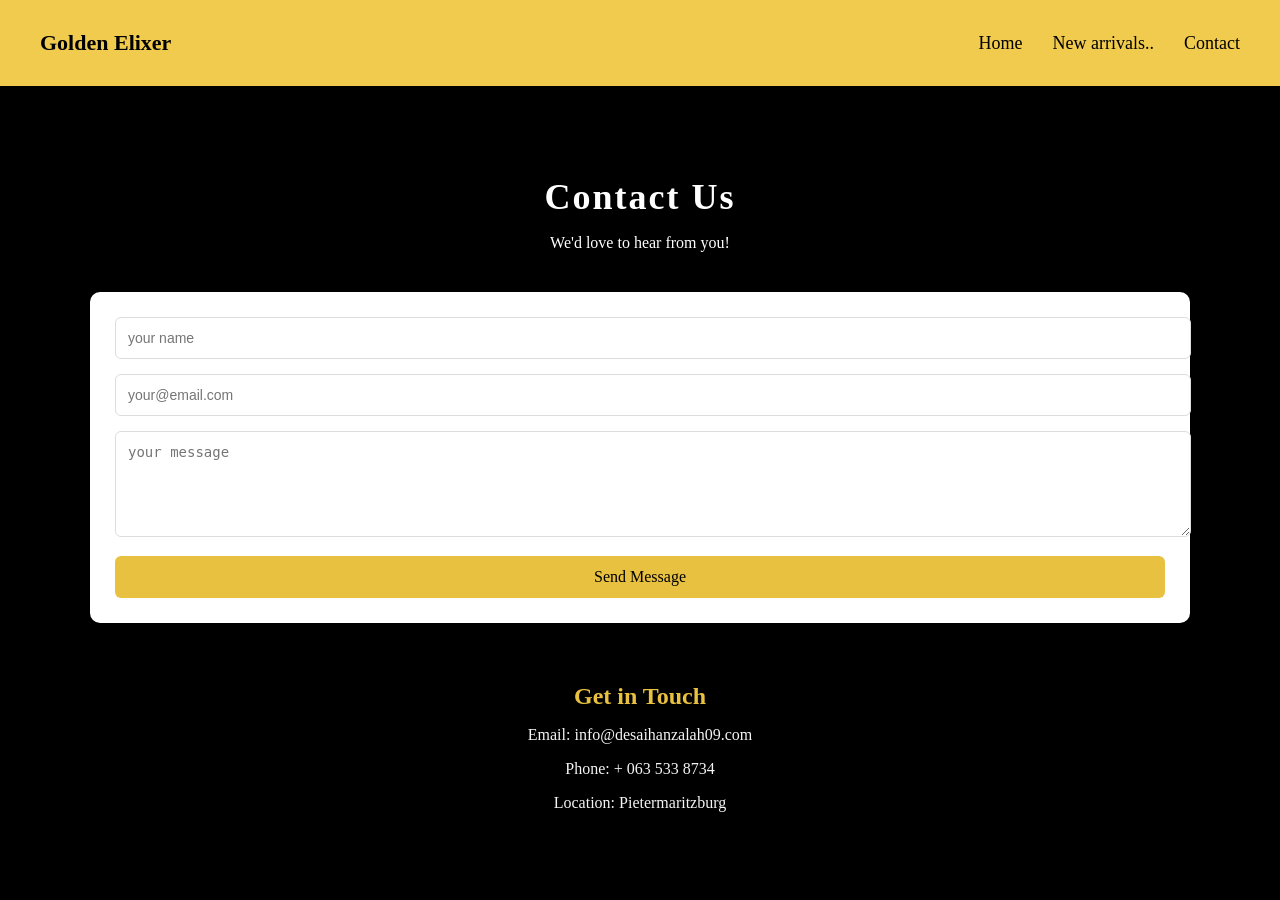
==== contact.html @ 60b55329 "Add files via upload" ====
<!DOCTYPE html>
<html lang="en">
<head>
    <meta charset="UTF-8">
    <meta name="viewport" content="width=, initial-scale=1.0">
    <title>Contact</title>
    <link rel="stylesheet" href="style.css">
</head>
<body style="background-color: black;">
    <nav class="navbar">

        <div class="logo"> 
        Golden Elixer
        </div>

        <ul class="nav-links">
            <li><a href="index.html">Home</a></li>
            <li><a href="developer.html">New arrivals..</a></li>
            <li><a href="contact.html">Contact</a></li>
        </ul>

    </nav>
    
    <section class="contact-section">
      <div class="contact-container">
        <h1>Contact Us</h1>
        <p style="color: white;">We'd love to hear from you!</p>

        <div class="contact-content">

        <!--Contact Form-->
        <form class="contact-form">
          <div class="input-group">
            <input type="text" placeholder="your name">
          </div>
          
          <div class="input-group">
            <input type="email" placeholder="your@email.com">
          </div>

          <div class="input-group">
            <textarea placeholder="your message" rows="5 required"></textarea>
          </div>

          <button type="submit">Send Message</button>
        </form>

        <div class="contact-info">
          <center>
          <h2>Get in Touch</h2>
          <p>Email: info@desaihanzalah09.com</p>
          <p>Phone: + 063 533 8734</p>
          <p>Location: Pietermaritzburg</p>  
        </div>

        </div>
      </div>  
    </section>

</body>
</html>
---- style.css ----
.body {
    margin: 0;
    background: #000;
    color: #d4af37;
    font-family: 'Montserrat', sans-serif;
}

/* HEADER */
header {
    text-align: center;
    padding: 40px 20px;
}

header img {
    width: 120px;
}

h1 {
    font-family: 'Playfair Display', serif;
    font-size: 42px;
    letter-spacing: 2px;
    color: white;
}

.tagline {
    font-size: 14px;
    letter-spacing: 3px;
    color: #aaa;
}

/* HERO */
.hero {
    text-align: center;
    padding: 60px 20px;
    max-width: 800px;
    margin: auto;
}

/* PRODUCT IMAGE */
.product-image {
    text-align: center;
    margin: 40px 0;
}

.product-image img {
    width: 220px;
    filter: drop-shadow(0 0 20px rgba(212,175,55,0.3));
}

/* PRODUCT CARD */
.product {
    margin: 40px auto;
    max-width: 500px;
    padding: 40px;
    border: 1px solid rgba(212,175,55,0.3);
    border-radius: 15px;
    text-align: center;
    font-family: Georgia, 'Times New Roman', Times, serif;
}

.product h3 {
    font-family: 'Playfair Display', serif;
    font-size: 28px;
}

.price {
    font-size: 30px;
    margin: 15px 0;
    background: linear-gradient(to right, #ffd700, #d4af37);
    color: black
}

.desc {
    color: #ccc;
    line-height: 1.7;
    font-family: Georgia, 'Times New Roman', Times, serif;
}

/* BUTTON */
.button {
    display: inline-block;
    margin-top: 25px;
    padding: 14px 35px;
    border-radius: 30px;
    text-decoration: none;
    font-weight: bold;
    letter-spacing: 1px;
    color: black;
    background: linear-gradient(to right, #ffd700, #d4af37);
    transition: 0.3s;
}

.button:hover {
    transform: scale(1.05);
    box-shadow: 0 0 15px gold;
}

/* SECTION */
.section {
    text-align: center;
    padding: 60px 20px;
    max-width: 700px;
    margin: auto;
}

.section h2 {
    font-family: 'Playfair Display', serif;
}

.section p {
    color: #bbb;
    line-height: 1.7;
}

/* FOOTER */
footer {
    text-align: center;
    padding: 20px;
    border-top: 1px solid rgba(212,175,55,0.3);
    color: #777;
    font-size: 13px;
}

.logo0{
    width: 220px;
    height: 220px;
    border-radius: 60%;
    object-fit: cover;
}

nav{
    background-color: #222;
}


body{
    margin: 0;
    font-family: Arial, Helvetica, sans-serif;
    padding-top: 30px 40px;
    overflow-x: hidden;
    overflow-y: auto;
}

.main-content{
    margin-top: 80px;
}

.navbar{
    display: flex;
    justify-content: space-between;
    align-items: center;
    background-color: #f1cb4d;
    padding: 30px 40px;
    position: sticky;
    top: 0;
    z-index: 1000;
    font-family: Georgia, 'Times New Roman', Times, serif;
}

.logo{
    color: black;
    font-size: 22px;
    font-weight: bold;
    font-family: Georgia, 'Times New Roman', Times, serif;
}

.nav-links{
    list-style: none;
    display: flex;
    gap: 30px;
    margin: 0;
    font-family: Georgia, 'Times New Roman', Times, serif
}

.nav-links a{
    text-decoration: none;
    color: black;
    font-size: 18px;
}

.nav-links a:hover{
    color: white
}

body{
    font-family: Georgia, 'Times New Roman', Times, serif;
    margin: 0;
    background: #f4f6f9;
}

.contact-section{
    padding: 60px 20px;
}

.contact-container{
    max-width: 1100px;
    margin: auto;
    text-align: center;
}

.contact-container h1{
    font-size: 36px;
    margin-bottom: 10px;    
}

.contact-container p{
    color: #666;
    margin-bottom: 40px;
}

.contact-content{
    display: flex;
    gap: 40px;
    justify-content: space-between;
    flex-wrap: wrap;
}

/*Form*/
.contact-form{
    flex: 1;
    min-width: 300px;
    background: #fff;
    padding: 25px;
    border-radius: 10px;
    box-shadow: 0 4px 10px rgba(0,0,0,0,1);
}

.input-group{
    margin-bottom: 15px;
}

.input-group input,
.input-group textarea {
    width: 100%;
    padding: 12px;
    border: 1px  solid #ddd;
    border-radius: 6px;
    font-size: 14px;
}

button{
    width: 100%;
    padding: 12px;
    background:  #e9c140;
    color: black;
    border: none;
    border-radius: 6px;
    font-size: 16px;
    cursor: pointer;
    font-family: Georgia, 'Times New Roman', Times, serif;
}

.button:hover{
    background-color:  #e9c140;
}

/*Contact Info*/
.contact-info{
    flex: 1;
    min-width: 250px;
    text-align: left;
    color: #e9c140;
}

.contact-info h2{
    margin-bottom: 15px;
}

.contact-info p{
    margin-bottom: 10px;
    color: whitesmoke;
}

/*Responsive*/
.contact-content{
    flex-direction: column;
}
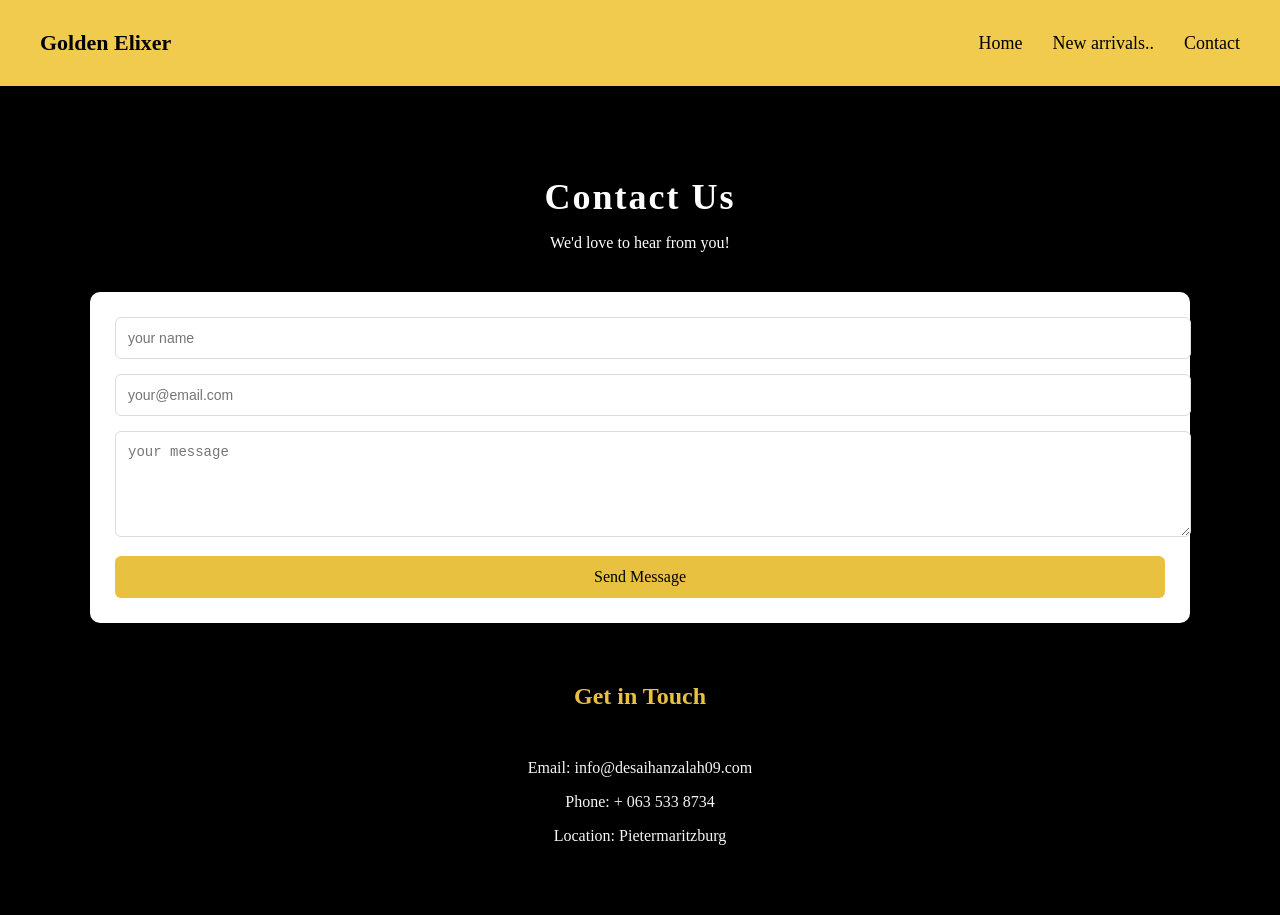
==== commit 3ece940b: "Update contact.html" ====
--- a/contact.html
+++ b/contact.html
@@ -48,6 +48,7 @@
         <div class="contact-info">
           <center>
           <h2>Get in Touch</h2>
+              <br>
           <p>Email: info@desaihanzalah09.com</p>
           <p>Phone: + 063 533 8734</p>
           <p>Location: Pietermaritzburg</p>  
@@ -58,4 +59,4 @@
     </section>
 
 </body>
-</html>+</html>
